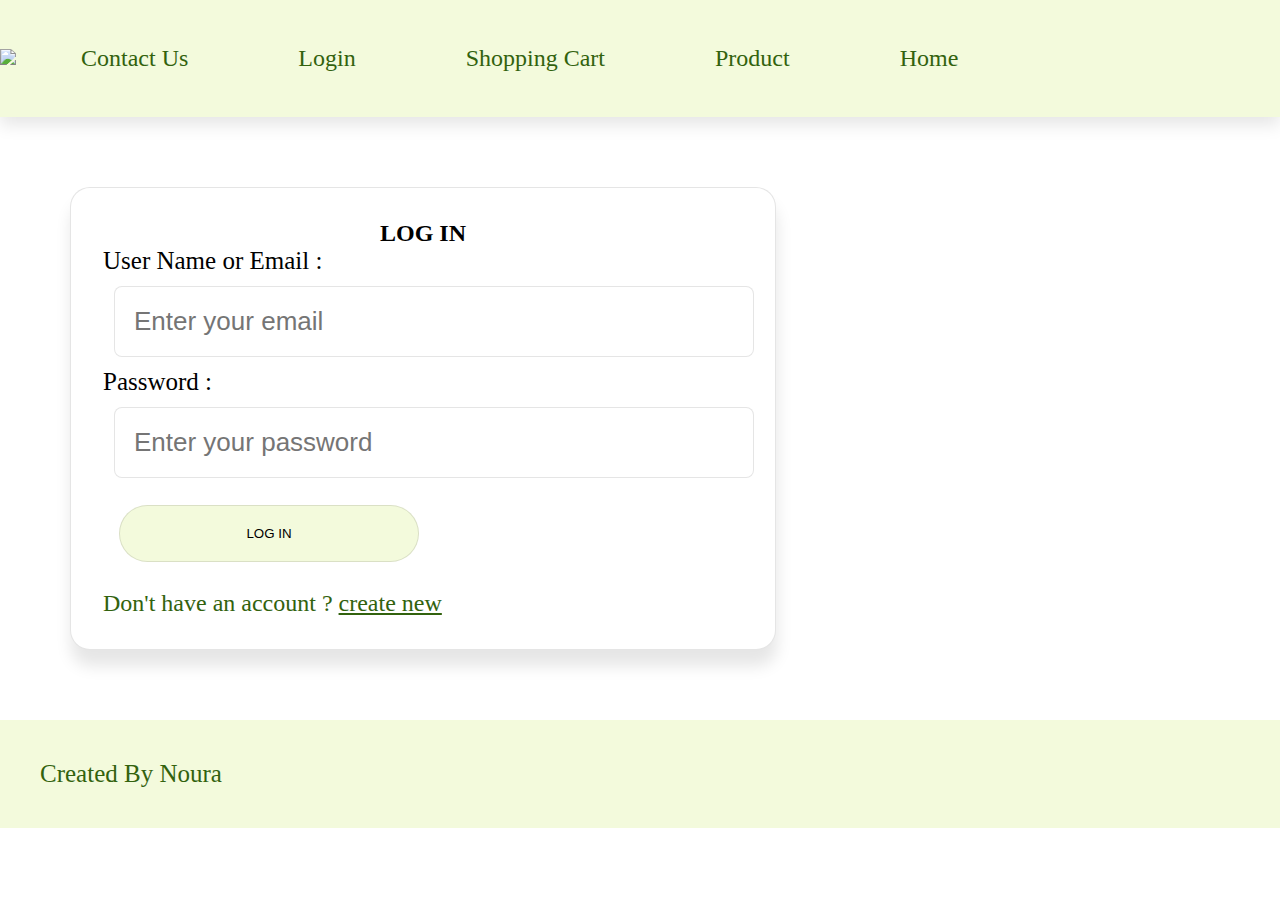
==== login.html @ 4a96f241 "Add files via upload" ====
<!DOCTYPE html>
<html>
    <head>
        <title> Green Leaves </title>
        <link rel="stylesheet" href="Project.CSS">
    </head>

    <body>
        <header> 
            <div class="logoimage">
               <img src="../photos/Green Simple Plant Shop Logo11.png"> 
            </div>

            <div class="list">
            <ul>
                <li> <a href="index.html"> Home </a></li>
                <li> <a href="product.html"> Product</a></li>
                <li> <a href="shoppingCart.html"> Shopping Cart </a></li>
                <li> <a href="login.html"> Login</a></li>
                <li> <a href="conactUs.html"> Contact Us</a></li>
            </ul>
        </header>

        <div class="login"> 
            <form  class= "login_form">
                <h2>Log in</h2>
                <label for="email"> User Name or Email : </label>
                <input type="text" name="email" class="box" placeholder="Enter your email"  required  >
                <br>
                <label for="password"> Password : </label>
                <input type="password" name="password" class="box" placeholder="Enter your password"  required>
                <br>
                <input type="submit" name ="submit" value="Log in" class="btn">
               
                <p>Don't have an account ? <a href="creatAccount.html">create new </a></p> 
            </form>
        
        </div>


        <footer>
             <p id="p"> Created By Noura </p>
        </footer>
    </body>
</html>
---- Project.CSS ----
/* Home page */
 *{
    margin: 0; padding:0;
    text-decoration: none;
 }
 .container{
  padding: 32px 80px;
  background-image: url(img2.png);  
  background-size: cover ; 
}
.shop  {
    padding: 50px 35px ;
    margin: 350px 5px;
 }
 .shop p {
    font-size: 40px;
    color: #F3FADC;
 }
 #btn{
    display: inline-block;
    background:#F3FADC;
    padding: 8px 35px ;
    color: #32620E;
    border-radius: 60px ; 
}
#btn:hover{
    background-color: #88AD6D; 
}
/* end home page */

 /* header */
header{
    background: #F3FADC;
    display:flex; 
    align-items: center;
    box-shadow: 0  8px 16px rgba(0, 0, 0,.1);
}
.list a{
    font-size: 24px;
    padding:0  24px;
    display: block;
    color: #32620E;
    text-align: center;
    padding: 5px;
    margin: 40px; 
}
 ul{
    list-style-type: none ;
}
li{
    float:right;
    text-align: center;
    margin-left: 20px;
}
li a:hover{
    color: #88AD6D ;     
}

.logoimage img {
    width: 200px;
}
/* end section header */

/* footer */
footer{
    background: #F3FADC;
    padding:  40px;
}
#p{
    color: #32620E;
    font-size: 25px;
}
/* end section footer */

/* start product page */
.boxPro{
    border:1px solid rgba(0,0,0,.1);
    box-shadow: 0 8px 16px rgba(0,0,0,.1);
    border-radius: 8px; 
    padding:48px 32px;
}
.boxPro p{
    color:  #32620E;
    text-align: center;
}
.boxPro img {
    width: 300px;
    height: 300px;
}
.td{
    padding: 10px;
 }
 #btn1{
    display: inline-block;
    background:#F3FADC;
    padding: 15px ;
    margin-left: 50px;
    color: #32620E;
    border-radius: 60px ;
 }
/* end product page */

/* Start login,creatAccount page */
.login_form{
    background:#fff;
    border: 1px solid rgba(0,0,0,.1);
    width: 640px;;
    padding:32px;
    margin: 70px;
    box-shadow: 1px 16px 16px rgba(0,0,0,.1);
    border-radius: 20px;
}
.login h2{
    font-size: 24px;
    text-transform: uppercase;
    color:black;
    text-align: center;
}
.login .box{
    width: 600px;
    margin:11px;
    font-size: 26px;
    border:0.5px solid rgba(0,0,0,.1);
    border-radius: 8px;
    padding:19px 19px;
    color:black;
}
.login .btn{ 
    padding: 20px 50px ; 
    margin:16px ;
    display: inline-block;
    text-align: center;
    width:300px;
    border-radius: 60px ;
    background-color: #F3FADC;
    text-transform:uppercase;
    border:1px solid rgba(0,0,0,.1);
}
.btn:hover{
    background-color: #88AD6D; 
}
.login p{
    padding-top: 12px;
    color:#32620E;
    font-size: 24px;
}
.login a{
    color:#32620E;
    text-decoration: underline;
}
.login_form label{
    font-size: 25px;
}
/* end login,creatAccount page*/

/*start shoppingCart page*/
h1{
    margin: 30px;
    color: #32620E;
}
.boxPro2{
    padding:25px;
    border:1px solid rgba(0,0,0,.1);
    box-shadow: 0 8px 24px rgba(0,0,0,.1);
    border-radius: 8px; 
}
.boxPro2 p{  
    font-size: large;
    color:#88AD6D;
}
.boxPro2 img {
    width: 150px;
    height: 150px;
}
.td2{
    padding: 10px;
    width: 700px;
}
.plant{
    margin: 90px;
    padding: 50px;
    text-align:right;
    color: #32620E;
}
.submit{
    display: inline-block;
    background:#F3FADC;
    padding: 8px 35px ;
    color: #32620E;
    border-radius: 60px ; 
    margin-left: 400px;
    border:1px solid rgba(0,0,0,.1);
    box-shadow: 0 8px 24px rgba(0,0,0,.1);
    font-size: 25px;
}
#btn3{
    display: inline-block;
    background:#F3FADC;
    padding: 8px 35px ;
    color: #32620E;
    border-radius: 60px ; 
    margin-left: 380px;
    border:1px solid rgba(0,0,0,.1);
    box-shadow: 0 8px 24px rgba(0,0,0,.1);
    font-size: 25px;
}
/*end shoppingCart page*/

/*start gift page*/
.gift{
    margin: 30px;
    padding:25px;
    border:1px solid rgba(0,0,0,.1);
    box-shadow: 0 8px 24px rgba(0,0,0,.1);
    border-radius: 8px;
    text-align: center;
}
.gift p {
    color: #88AD6D;
    font-size: 25px;
}
.gift1 {
    font-size: 20px;
    color: #88AD6D;
}
.gift .box{
    width: 600px;
    margin:11px;
    font-size: 26px;
    border:0.5px solid rgba(0,0,0,.1);
    border-radius: 8px;
    padding:19px 19px;
    color:black;
}
.gift .btn{ 
    padding: 20px 50px ; 
    margin:16px ;
    display: inline-block;
    text-align: center;
    width:300px;
    border-radius: 60px ;
    background-color: #F3FADC;
    text-transform:uppercase;
    border:1px solid rgba(0,0,0,.1);
}
/*end gift page*/

/*start details page*/
.detail{
    background:#fff;
    border: 1px solid rgba(0,0,0,.1);
    width: 640px;;
    padding:32px;
    margin: 100px;
    box-shadow: 1px 16px 16px rgba(0,0,0,.1);
    border-radius: 20px;
}
.detail img{
    width: 300px;
    padding-left: 190px;
}
.detail p {
   color: #88AD6D;
   text-align: center;
}
/*end details page*/
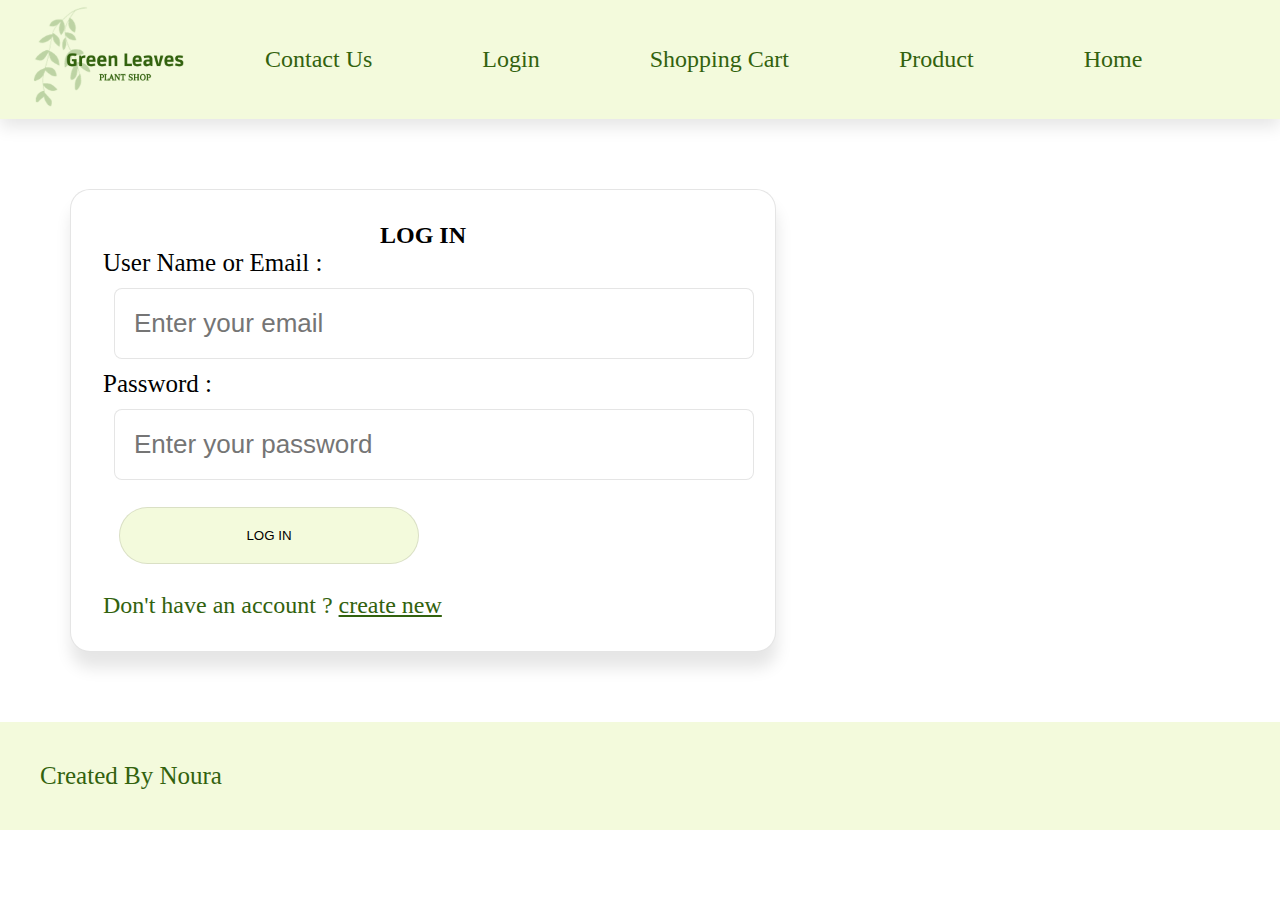
==== commit f825a2eb: "Update login.html" ====
--- a/login.html
+++ b/login.html
@@ -8,7 +8,7 @@
     <body>
         <header> 
             <div class="logoimage">
-               <img src="../photos/Green Simple Plant Shop Logo11.png"> 
+               <img src="Green Simple Plant Shop Logo11.png"> 
             </div>
 
             <div class="list">
@@ -42,4 +42,4 @@
              <p id="p"> Created By Noura </p>
         </footer>
     </body>
-</html>+</html>
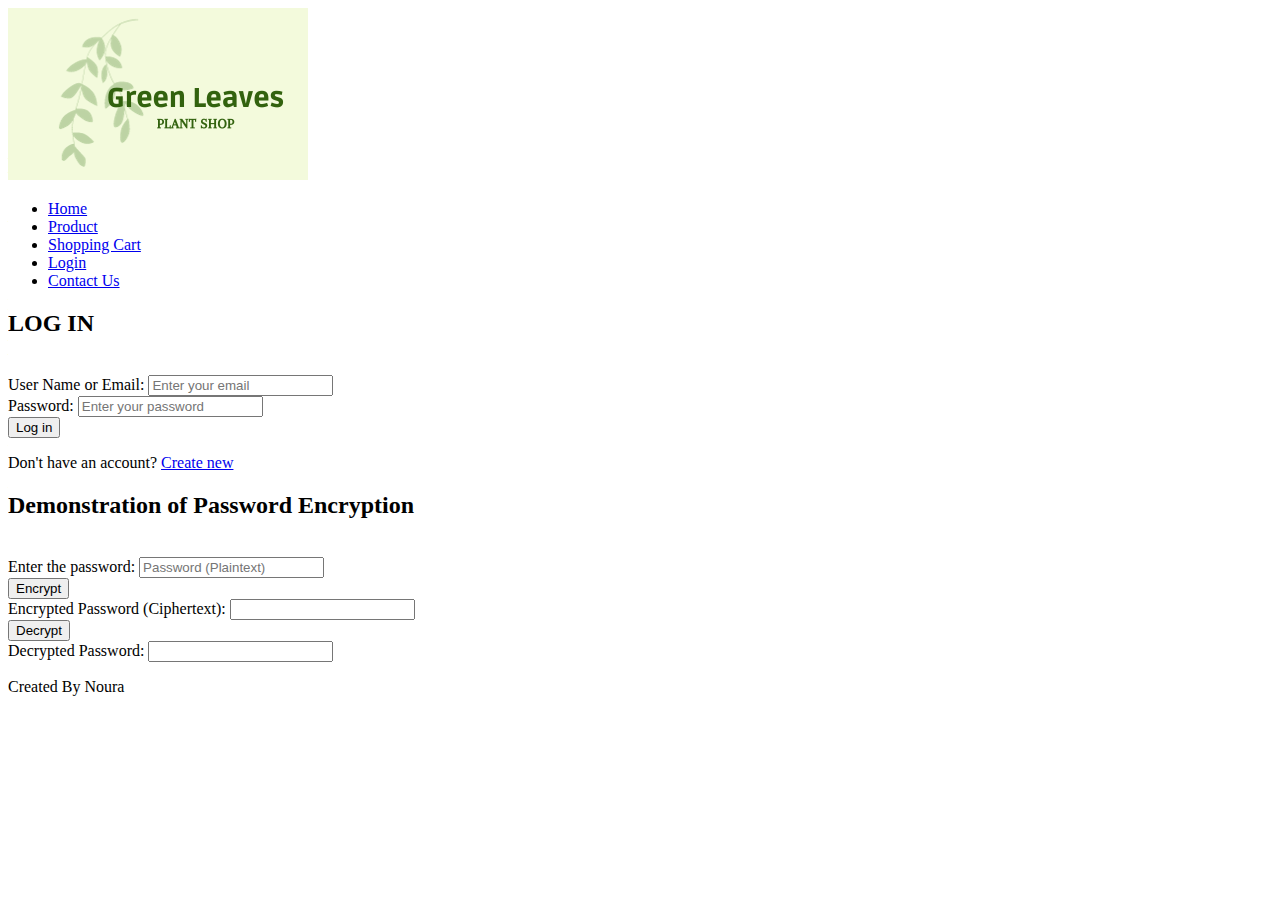
==== commit 3143c88a: "Update login.html" ====
--- a/login.html
+++ b/login.html
@@ -1,45 +1,132 @@
 <!DOCTYPE html>
-<html>
-    <head>
-        <title> Green Leaves </title>
-        <link rel="stylesheet" href="Project.CSS">
-    </head>
+<html lang="en">
+<head>
+    <title> Green Leaves </title>
+    <link rel="stylesheet" href="Project.css"> 
+    <script>
+        let publicKey, privateKey;
 
-    <body>
-        <header> 
-            <div class="logoimage">
-               <img src="Green Simple Plant Shop Logo11.png"> 
-            </div>
+        // Generate Public & Private Key Pair
+        async function generateKeys() {
+            const keyPair = await window.crypto.subtle.generateKey(
+                {
+                    name: "RSA-OAEP",
+                    modulusLength: 2048,
+                    publicExponent: new Uint8Array([1, 0, 1]),
+                    hash: "SHA-256",
+                },
+                true, 
+                ["encrypt", "decrypt"]
+            );
 
-            <div class="list">
+            publicKey = keyPair.publicKey;
+            privateKey = keyPair.privateKey;
+            console.log("Keys Generated");
+        }
+
+        // Encrypt Text
+        async function encryptText(event) {
+            event.preventDefault();
+            const message = document.getElementById("inputText").value;
+            if (!publicKey || message.trim() === "") {
+                alert("Generate keys and enter text first!");
+                return;
+            }
+
+            const encoder = new TextEncoder();
+            const encodedMessage = encoder.encode(message);
+            const encryptedData = await window.crypto.subtle.encrypt(
+                {
+                    name: "RSA-OAEP",
+                },
+                publicKey,
+                encodedMessage
+            );
+
+            document.getElementById("encryptedText").value = btoa(String.fromCharCode(...new Uint8Array(encryptedData)));
+        }
+
+        // Decrypt Text
+        async function decryptText(event) {
+            event.preventDefault();
+            const encryptedData = document.getElementById("encryptedText").value;
+            if (!privateKey || encryptedData.trim() === "") {
+                alert("Encrypt text first!");
+                return;
+            }
+
+            const decryptedData = await window.crypto.subtle.decrypt(
+                {
+                    name: "RSA-OAEP",
+                },
+                privateKey,
+                Uint8Array.from(atob(encryptedData), c => c.charCodeAt(0))
+            );
+
+            const decoder = new TextDecoder();
+            document.getElementById("decryptedText").value = decoder.decode(decryptedData);
+        }
+    </script>
+</head>
+
+<body onload="generateKeys()">
+
+    <header> 
+        <div class="logoimage">
+            <img src="Green Simple Plant Shop Logo11.png"> 
+        </div>
+
+        <div class="list">
             <ul>
                 <li> <a href="index.html"> Home </a></li>
                 <li> <a href="product.html"> Product</a></li>
                 <li> <a href="shoppingCart.html"> Shopping Cart </a></li>
                 <li> <a href="login.html"> Login</a></li>
-                <li> <a href="conactUs.html"> Contact Us</a></li>
+                <li> <a href="conactUs.html"> Contact Us</a></li> 
             </ul>
-        </header>
+        </div>
+    </header>
+    <div class="container123">
+    <div class="login"> 
+        <form class="login_form">
+            <h2>LOG IN</h2>
+            <br>
+            <label for="email"> User Name or Email: </label>
+            <input type="text" name="email" class="box" placeholder="Enter your email" required>
+            <br>
+            <label for="password"> Password: </label>
+            <input type="password" name="password" class="box" placeholder="Enter your password" required>
+            <br>
+            <input type="submit" name="submit" value="Log in" class="btn">
+            <p>Don't have an account? <a href="creatAccount.html">Create new</a></p> 
+        </form>       
+    </div>
 
-        <div class="login"> 
-            <form  class= "login_form">
-                <h2>Log in</h2>
-                <label for="email"> User Name or Email : </label>
-                <input type="text" name="email" class="box" placeholder="Enter your email"  required  >
-                <br>
-                <label for="password"> Password : </label>
-                <input type="password" name="password" class="box" placeholder="Enter your password"  required>
-                <br>
-                <input type="submit" name ="submit" value="Log in" class="btn">
-               
-                <p>Don't have an account ? <a href="creatAccount.html">create new </a></p> 
-            </form>
-        
-        </div>
+    <div class="login"> 
+        <form class="login_form">
+            <h2>Demonstration of Password Encryption</h2>
+            <br>
+            <label> Enter the password: </label>
+            <input id="inputText" type="text" class="box" placeholder="Password (Plaintext)" required>
+            <br>
+            <button type="button" onclick="encryptText(event)" class="btn">Encrypt</button>
+            <br>
+            <label>Encrypted Password (Ciphertext):</label>
+            <input id="encryptedText" type="text" class="box" readonly>
+            <br>
+            <button type="button" onclick="decryptText(event)" class="btn">Decrypt</button>
+            <br>
+            <label>Decrypted Password:</label>
+            <input id="decryptedText" type="text" class="box" readonly>
+            <br>
+        </form>       
+    </div>
+    </div>
 
+    <footer>
+        <p id="p"> Created By Noura </p>
+    </footer>
 
-        <footer>
-             <p id="p"> Created By Noura </p>
-        </footer>
-    </body>
+</body>
 </html>
+
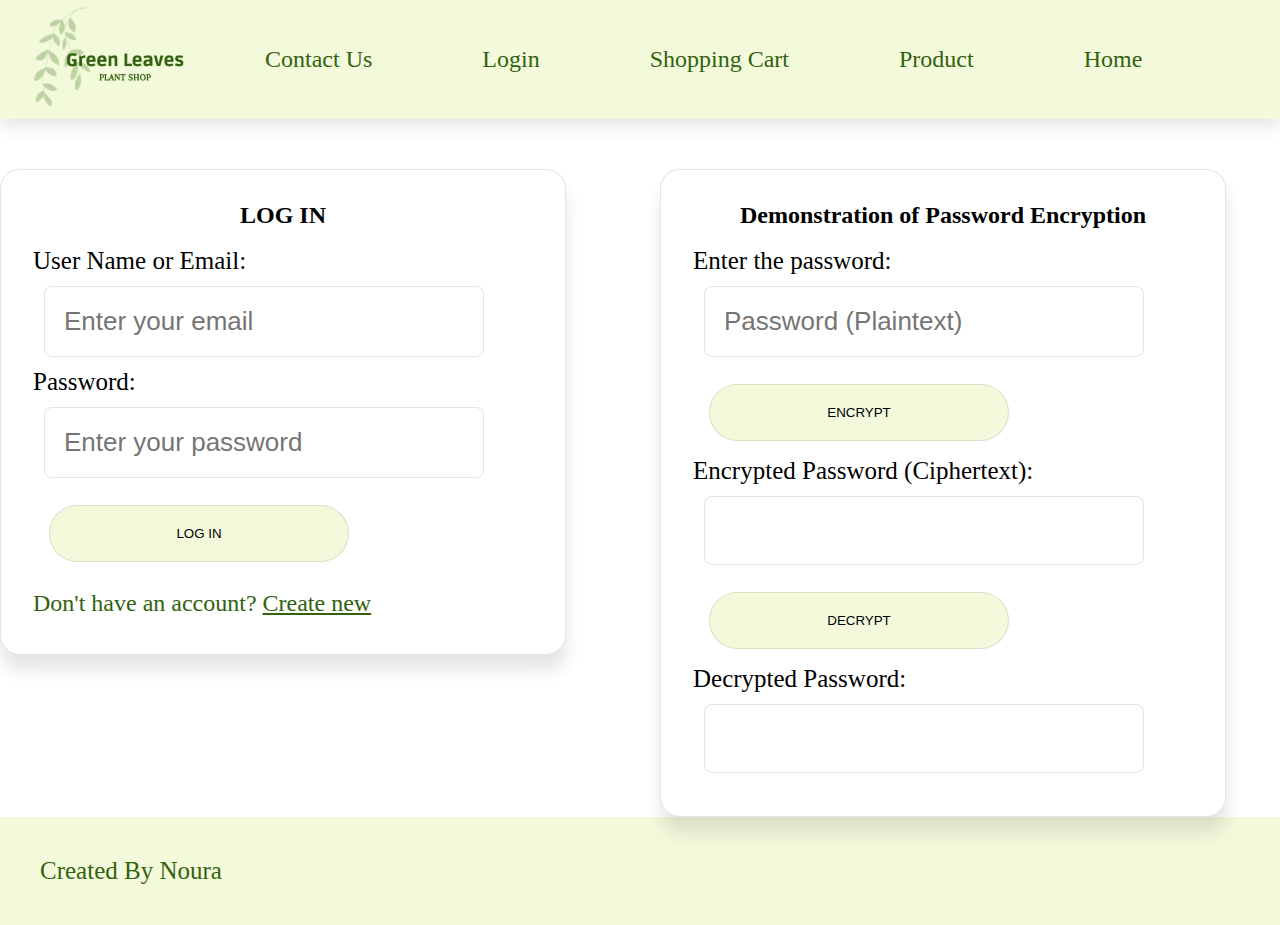
==== commit dc2fd07a: "Update login.html" ====
--- a/login.html
+++ b/login.html
@@ -2,7 +2,7 @@
 <html lang="en">
 <head>
     <title> Green Leaves </title>
-    <link rel="stylesheet" href="Project.css"> 
+    <link rel="stylesheet" href="Project.CSS"> 
     <script>
         let publicKey, privateKey;
 
--- a/Project.CSS
+++ b/Project.CSS
@@ -0,0 +1,293 @@
+/* Home page */
+ *{
+    margin: 0; padding:0;
+    text-decoration: none;
+ }
+ .container{
+  padding: 32px 80px;
+  background-image: url(img2.png);  
+  background-size: cover ; 
+}
+.shop  {
+    padding: 50px 35px ;
+    margin: 350px 5px;
+ }
+ .shop p {
+    font-size: 40px;
+    color: #F3FADC;
+ }
+ #btn{
+    display: inline-block;
+    background:#F3FADC;
+    padding: 8px 35px ;
+    color: #32620E;
+    border-radius: 60px ; 
+}
+#btn:hover{
+    background-color: #88AD6D; 
+}
+/* end home page */
+
+ /* header */
+header{
+    background: #F3FADC;
+    display:flex; 
+    align-items: center;
+    box-shadow: 0  8px 16px rgba(0, 0, 0,.1);
+}
+.list a{
+    font-size: 24px;
+    padding:0  24px;
+    display: block;
+    color: #32620E;
+    text-align: center;
+    padding: 5px;
+    margin: 40px; 
+}
+ ul{
+    list-style-type: none ;
+}
+li{
+    float:right;
+    text-align: center;
+    margin-left: 20px;
+}
+li a:hover{
+    color: #88AD6D ;     
+}
+
+.logoimage img {
+    width: 200px;
+}
+/* end section header */
+
+/* footer */
+footer{
+    background: #F3FADC;
+    padding:  40px;
+}
+#p{
+    color: #32620E;
+    font-size: 25px;
+}
+/* end section footer */
+
+/* start product page */
+.boxPro{
+    border:1px solid rgba(0,0,0,.1);
+    box-shadow: 0 8px 16px rgba(0,0,0,.1);
+    border-radius: 8px; 
+    padding:48px 32px;
+}
+.boxPro p{
+    color:  #32620E;
+    text-align: center;
+}
+.boxPro img {
+    width: 300px;
+    height: 300px;
+}
+.td{
+    padding: 10px;
+ }
+ #btn1{
+    display: inline-block;
+    background:#F3FADC;
+    padding: 15px ;
+    margin-left: 50px;
+    color: #32620E;
+    border-radius: 60px ;
+ }
+/* end product page */
+
+/* Start login,creatAccount page */
+.container123 {
+    display: flex;
+    justify-content: center; /* Centers the forms */
+    align-items: flex-start; /* Aligns them at the top */
+    gap: 40px; /* Adds space between the two forms */
+    margin-top: 50px;
+    flex-wrap: wrap; /* Makes it responsive for smaller screens */
+}
+
+/* Styles for both login and encryption forms */
+.login {
+    flex: 1; /* Ensures equal width */
+    min-width: 350px; /* Prevents shrinking */
+}
+@media screen and (max-width: 1000px) {
+    .container123 {
+        flex-direction: column; /* Stacks boxes on smaller screens */
+        align-items: center;
+        gap: 20px;
+    }
+}
+.login_form{
+    background:#fff;
+    border: 1px solid rgba(0,0,0,.1);
+    width: 500px;
+    padding:32px;
+    margin: 0;
+    box-shadow: 1px 16px 16px rgba(0,0,0,.1);
+    border-radius: 20px;
+    min-height: 420px;
+}
+.login h2{
+    font-size: 24px;
+    color:black;
+    text-align: center;
+}
+.login .box{
+    width: 400px;
+    margin:11px;
+    font-size: 26px;
+    border:0.5px solid rgba(0,0,0,.1);
+    border-radius: 8px;
+    padding:19px 19px;
+    color:black;
+}
+.login .btn{ 
+    padding: 20px 50px ; 
+    margin:16px ;
+    display: inline-block;
+    text-align: center;
+    width:300px;
+    border-radius: 60px ;
+    background-color: #F3FADC;
+    text-transform:uppercase;
+    border:1px solid rgba(0,0,0,.1);
+}
+.btn:hover{
+    background-color: #88AD6D; 
+}
+.login p{
+    padding-top: 12px;
+    color:#32620E;
+    font-size: 24px;
+}
+.login a{
+    color:#32620E;
+    text-decoration: underline;
+}
+.login_form label{
+    font-size: 25px;
+}
+#encryptedText , #decryptedText{
+    font-size: 25px;
+}
+
+/* end login,creatAccount page*/
+
+/*start shoppingCart page*/
+h1{
+    margin: 30px;
+    color: #32620E;
+}
+.boxPro2{
+    padding:25px;
+    border:1px solid rgba(0,0,0,.1);
+    box-shadow: 0 8px 24px rgba(0,0,0,.1);
+    border-radius: 8px; 
+}
+.boxPro2 p{  
+    font-size: large;
+    color:#88AD6D;
+}
+.boxPro2 img {
+    width: 150px;
+    height: 150px;
+}
+.td2{
+    padding: 10px;
+    width: 700px;
+}
+.plant{
+    margin: 90px;
+    padding: 50px;
+    text-align:right;
+    color: #32620E;
+}
+.submit{
+    display: inline-block;
+    background:#F3FADC;
+    padding: 8px 35px ;
+    color: #32620E;
+    border-radius: 60px ; 
+    margin-left: 400px;
+    border:1px solid rgba(0,0,0,.1);
+    box-shadow: 0 8px 24px rgba(0,0,0,.1);
+    font-size: 25px;
+}
+#btn3{
+    display: inline-block;
+    background:#F3FADC;
+    padding: 8px 35px ;
+    color: #32620E;
+    border-radius: 60px ; 
+    margin-left: 380px;
+    border:1px solid rgba(0,0,0,.1);
+    box-shadow: 0 8px 24px rgba(0,0,0,.1);
+    font-size: 25px;
+}
+/*end shoppingCart page*/
+
+/*start gift page*/
+.gift{
+    margin: 30px;
+    padding:25px;
+    border:1px solid rgba(0,0,0,.1);
+    box-shadow: 0 8px 24px rgba(0,0,0,.1);
+    border-radius: 8px;
+    text-align: center;
+}
+.gift p {
+    color: #88AD6D;
+    font-size: 25px;
+}
+.gift1 {
+    font-size: 20px;
+    color: #88AD6D;
+}
+.gift .box{
+    width: 600px;
+    margin:11px;
+    font-size: 26px;
+    border:0.5px solid rgba(0,0,0,.1);
+    border-radius: 8px;
+    padding:19px 19px;
+    color:black;
+}
+.gift .btn{ 
+    padding: 20px 50px ; 
+    margin:16px ;
+    display: inline-block;
+    text-align: center;
+    width:300px;
+    border-radius: 60px ;
+    background-color: #F3FADC;
+    text-transform:uppercase;
+    border:1px solid rgba(0,0,0,.1);
+}
+/*end gift page*/
+
+/*start details page*/
+.detail{
+    background:#fff;
+    border: 1px solid rgba(0,0,0,.1);
+    width: 640px;;
+    padding:32px;
+    margin: 100px;
+    box-shadow: 1px 16px 16px rgba(0,0,0,.1);
+    border-radius: 20px;
+}
+.detail img{
+    width: 300px;
+    padding-left: 190px;
+}
+.detail p {
+   color: #88AD6D;
+   text-align: center;
+}
+/*end details page*/
+
+
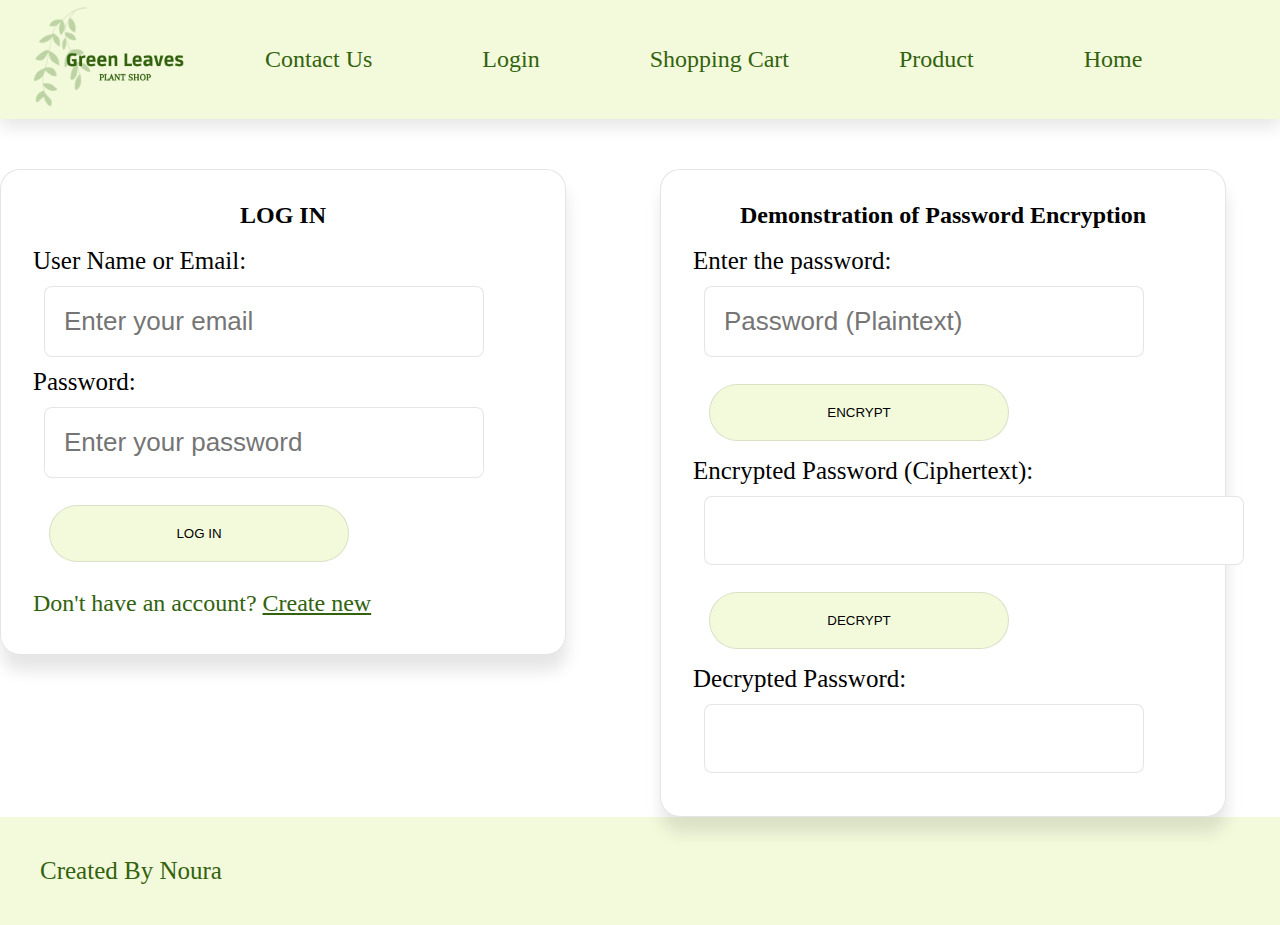
==== commit b03857c2: "Update login.html" ====
--- a/login.html
+++ b/login.html
@@ -112,8 +112,9 @@
             <button type="button" onclick="encryptText(event)" class="btn">Encrypt</button>
             <br>
             <label>Encrypted Password (Ciphertext):</label>
-            <input id="encryptedText" type="text" class="box" readonly>
+            <input id="encryptedText" type="text" class="box" readonly style="width: 100%; overflow-x: auto;">
             <br>
+
             <button type="button" onclick="decryptText(event)" class="btn">Decrypt</button>
             <br>
             <label>Decrypted Password:</label>
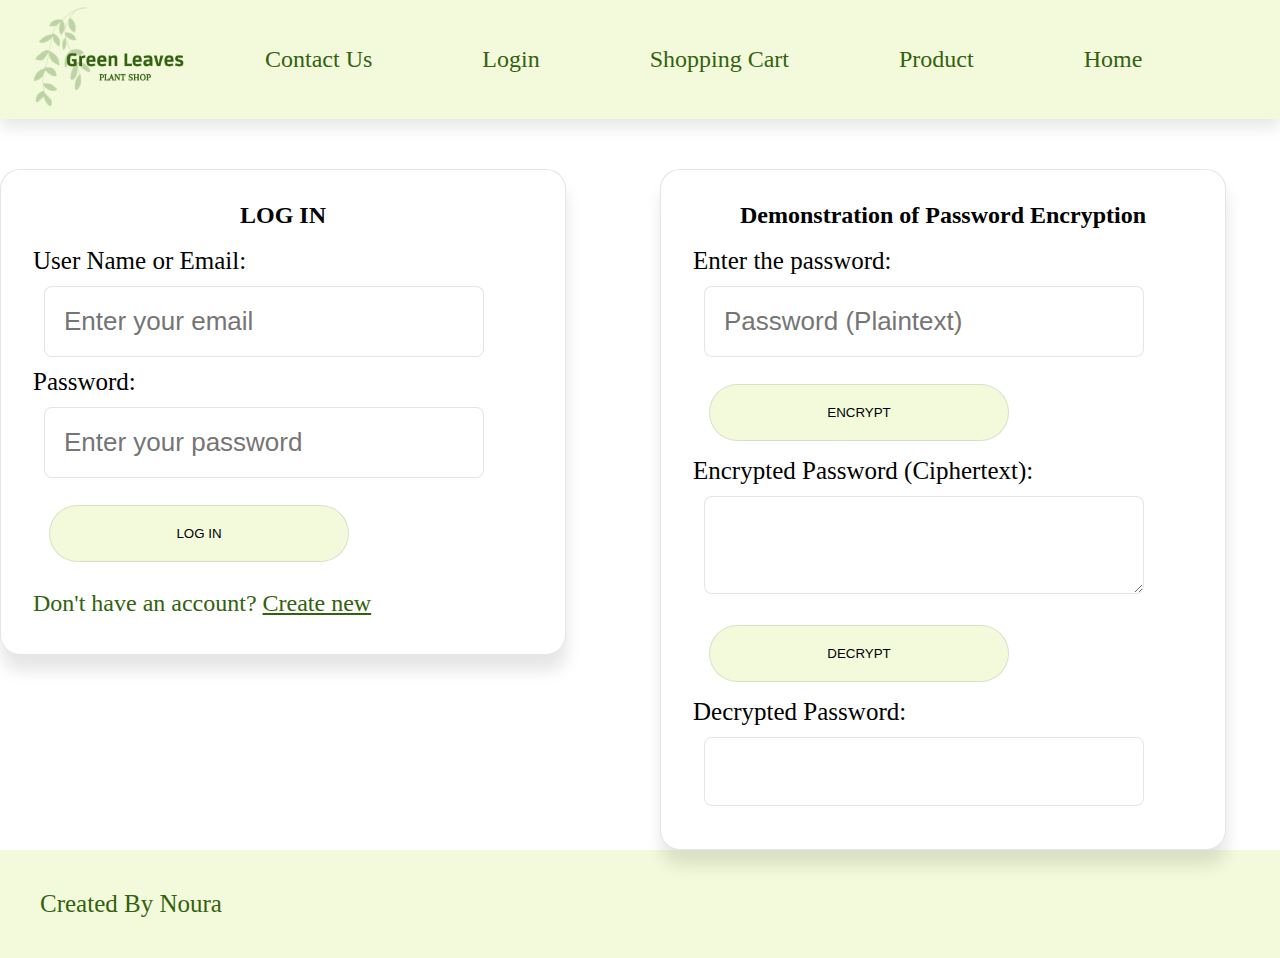
==== commit ced4ed08: "Update login.html" ====
--- a/login.html
+++ b/login.html
@@ -112,8 +112,9 @@
             <button type="button" onclick="encryptText(event)" class="btn">Encrypt</button>
             <br>
             <label>Encrypted Password (Ciphertext):</label>
-            <input id="encryptedText" type="text" class="box" readonly style="width: 100%; overflow-x: auto;">
+            <textarea id="encryptedText" class="box" readonly></textarea>
             <br>
+
 
             <button type="button" onclick="decryptText(event)" class="btn">Decrypt</button>
             <br>
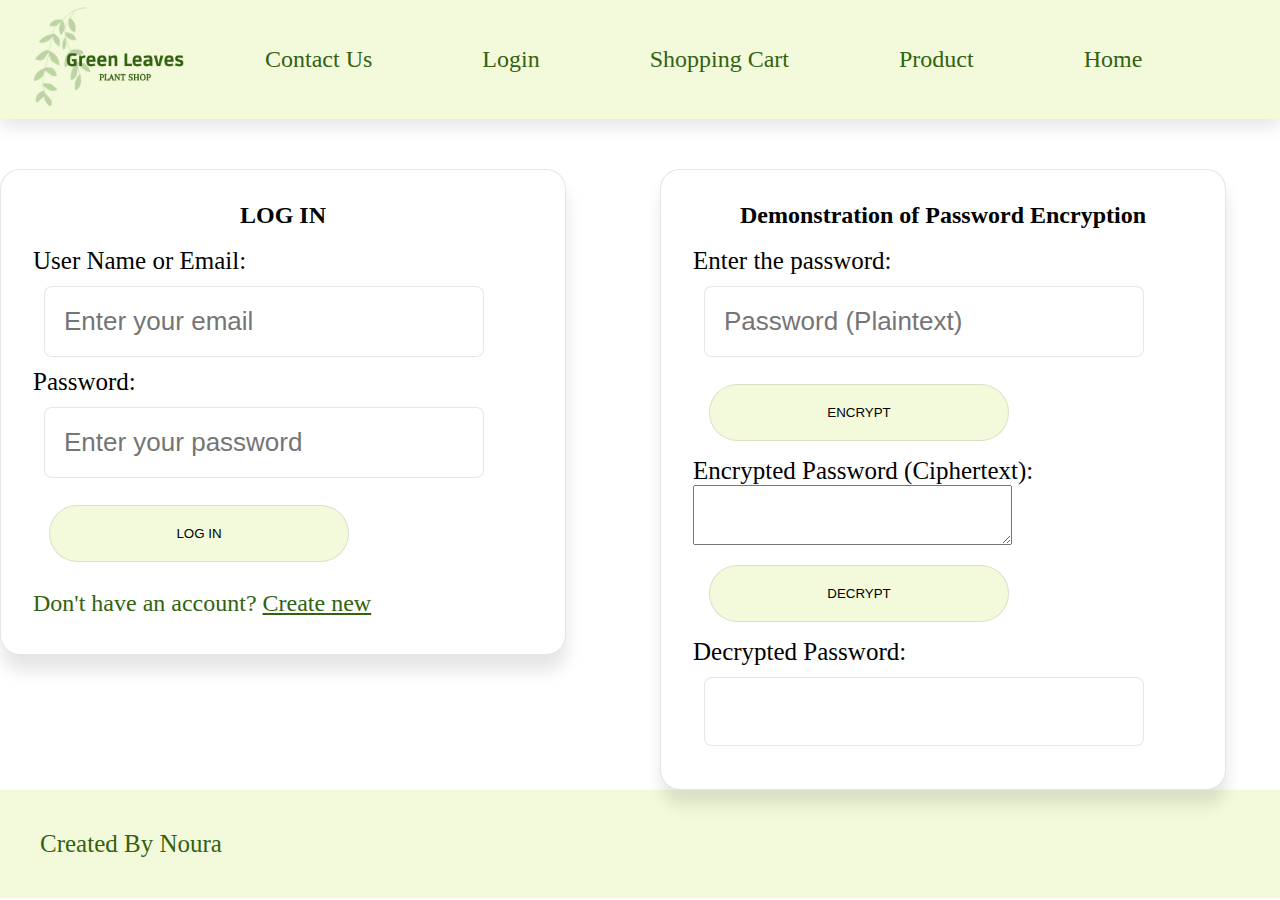
==== commit bb01adaa: "Update login.html" ====
--- a/login.html
+++ b/login.html
@@ -112,7 +112,7 @@
             <button type="button" onclick="encryptText(event)" class="btn">Encrypt</button>
             <br>
             <label>Encrypted Password (Ciphertext):</label>
-            <textarea id="encryptedText" class="box" readonly></textarea>
+            <textarea id="encryptedText" readonly></textarea>
             <br>
 
 
